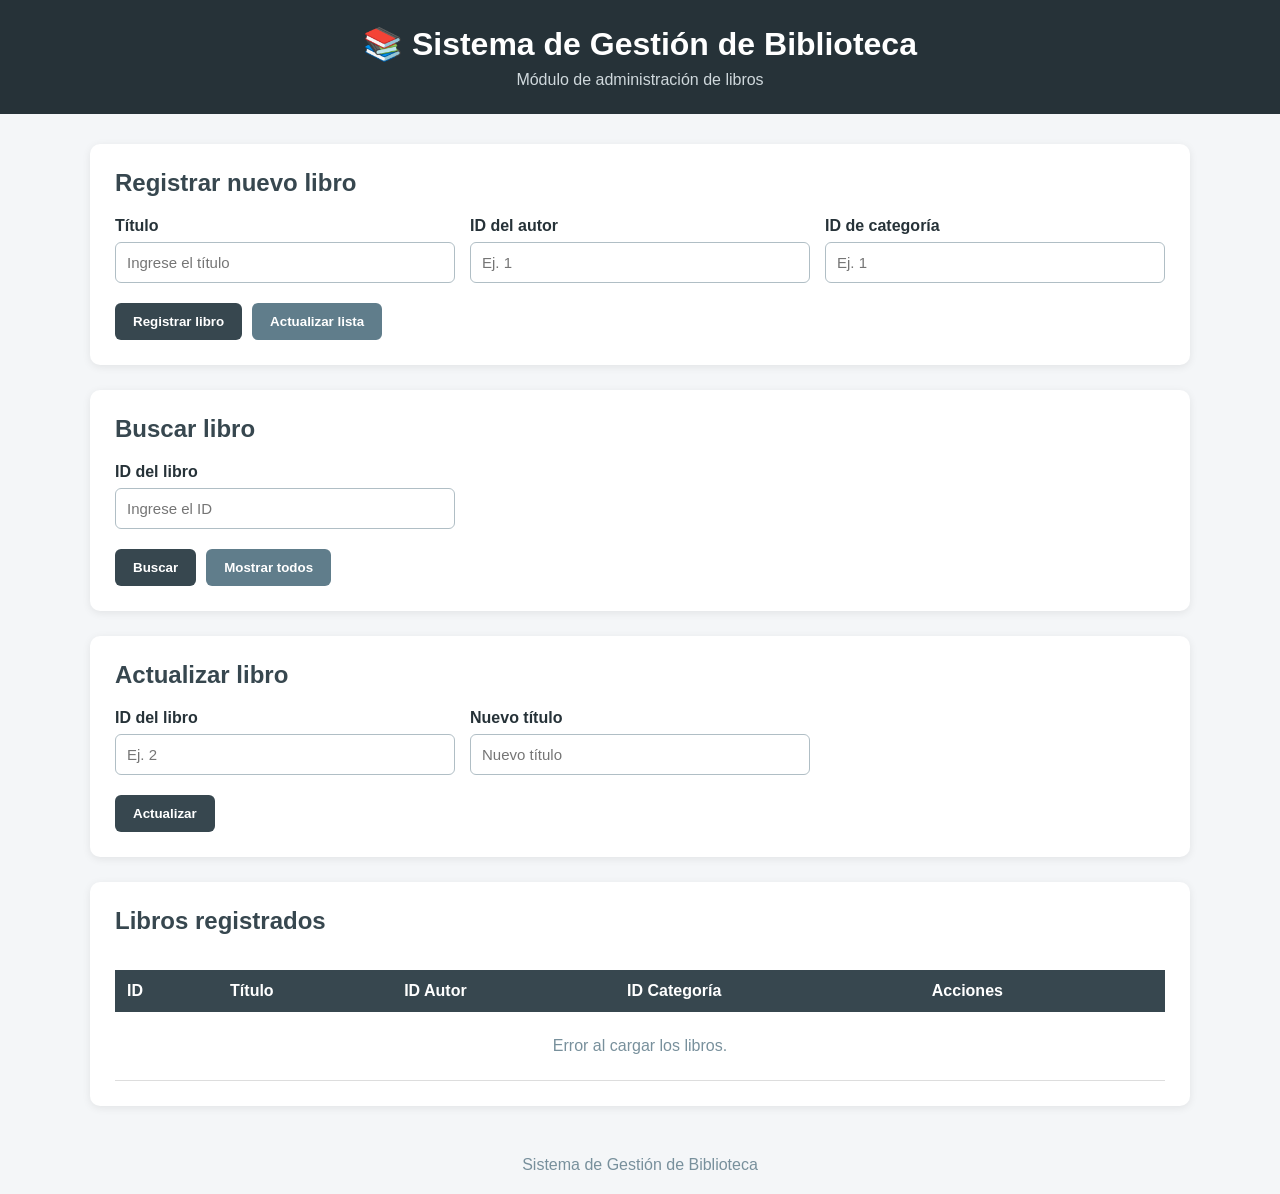
==== src/main/resources/templates/index.html @ 8ffa7a60 "Agrega interfaz web para pruebas del modulo de libros" ====
<!DOCTYPE html>
<html lang="es">
<head>
    <meta charset="UTF-8">
    <meta name="viewport" content="width=device-width, initial-scale=1.0">

    <title>Sistema de Biblioteca</title>

    <style>
        * {
            box-sizing: border-box;
            margin: 0;
            padding: 0;
            font-family: Arial, sans-serif;
        }

        body {
            background-color: #f4f6f8;
            color: #263238;
        }

        header {
            background-color: #263238;
            color: white;
            padding: 25px;
            text-align: center;
        }

        header h1 {
            margin-bottom: 8px;
        }

        header p {
            color: #cfd8dc;
        }

        .contenedor {
            width: 90%;
            max-width: 1100px;
            margin: 30px auto;
        }

        .tarjeta {
            background-color: white;
            padding: 25px;
            margin-bottom: 25px;
            border-radius: 10px;
            box-shadow: 0 2px 8px rgba(0, 0, 0, 0.08);
        }

        .tarjeta h2 {
            margin-bottom: 20px;
            color: #37474f;
        }

        .formulario {
            display: grid;
            grid-template-columns: repeat(3, 1fr);
            gap: 15px;
        }

        .campo {
            display: flex;
            flex-direction: column;
        }

        .campo label {
            margin-bottom: 7px;
            font-weight: bold;
        }

        .campo input {
            padding: 11px;
            border: 1px solid #b0bec5;
            border-radius: 6px;
            font-size: 15px;
        }

        .campo input:focus {
            outline: none;
            border-color: #546e7a;
        }

        .botones {
            margin-top: 20px;
            display: flex;
            gap: 10px;
            flex-wrap: wrap;
        }

        button {
            border: none;
            padding: 11px 18px;
            border-radius: 6px;
            cursor: pointer;
            font-weight: bold;
        }

        .btn-principal {
            background-color: #37474f;
            color: white;
        }

        .btn-secundario {
            background-color: #607d8b;
            color: white;
        }

        .btn-eliminar {
            background-color: #c62828;
            color: white;
        }

        button:hover {
            opacity: 0.9;
        }

        .mensaje {
            margin-top: 15px;
            padding: 12px;
            border-radius: 6px;
            display: none;
        }

        .exito {
            background-color: #e8f5e9;
            color: #2e7d32;
        }

        .error {
            background-color: #ffebee;
            color: #c62828;
        }

        .tabla-contenedor {
            overflow-x: auto;
        }

        table {
            width: 100%;
            border-collapse: collapse;
            margin-top: 15px;
        }

        th {
            background-color: #37474f;
            color: white;
            padding: 12px;
            text-align: left;
        }

        td {
            padding: 12px;
            border-bottom: 1px solid #ddd;
        }

        tr:hover {
            background-color: #f5f5f5;
        }

        .sin-datos {
            text-align: center;
            padding: 25px;
            color: #78909c;
        }

        footer {
            text-align: center;
            padding: 20px;
            color: #78909c;
        }

        @media (max-width: 700px) {
            .formulario {
                grid-template-columns: 1fr;
            }

            .contenedor {
                width: 95%;
            }
        }
    </style>
</head>

<body>

<header>
    <h1>📚 Sistema de Gestión de Biblioteca</h1>
    <p>Módulo de administración de libros</p>
</header>

<div class="contenedor">

    <!-- REGISTRAR LIBRO -->
    <div class="tarjeta">
        <h2>Registrar nuevo libro</h2>

        <form id="formRegistrar">

            <div class="formulario">

                <div class="campo">
                    <label for="titulo">Título</label>
                    <input
                        type="text"
                        id="titulo"
                        minlength="2"
                        maxlength="150"
                        required
                        placeholder="Ingrese el título">
                </div>

                <div class="campo">
                    <label for="idAutor">ID del autor</label>
                    <input
                        type="number"
                        id="idAutor"
                        min="1"
                        required
                        placeholder="Ej. 1">
                </div>

                <div class="campo">
                    <label for="idCategoria">ID de categoría</label>
                    <input
                        type="number"
                        id="idCategoria"
                        min="1"
                        required
                        placeholder="Ej. 1">
                </div>

            </div>

            <div class="botones">
                <button type="submit" class="btn-principal">
                    Registrar libro
                </button>

                <button type="button" class="btn-secundario" onclick="cargarLibros()">
                    Actualizar lista
                </button>
            </div>

        </form>

        <div id="mensajeRegistro" class="mensaje"></div>
    </div>


    <!-- BUSCAR LIBRO -->
    <div class="tarjeta">

        <h2>Buscar libro</h2>

        <div class="formulario">

            <div class="campo">
                <label for="buscarId">ID del libro</label>

                <input
                    type="number"
                    id="buscarId"
                    min="1"
                    placeholder="Ingrese el ID">
            </div>

        </div>

        <div class="botones">

            <button
                type="button"
                class="btn-principal"
                onclick="buscarLibro()">
                Buscar
            </button>

            <button
                type="button"
                class="btn-secundario"
                onclick="cargarLibros()">
                Mostrar todos
            </button>

        </div>

        <div id="resultadoBusqueda" class="mensaje"></div>

    </div>


    <!-- ACTUALIZAR LIBRO -->
    <div class="tarjeta">

        <h2>Actualizar libro</h2>

        <div class="formulario">

            <div class="campo">
                <label for="actualizarId">ID del libro</label>

                <input
                    type="number"
                    id="actualizarId"
                    min="1"
                    required
                    placeholder="Ej. 2">
            </div>

            <div class="campo">
                <label for="nuevoTitulo">Nuevo título</label>

                <input
                    type="text"
                    id="nuevoTitulo"
                    minlength="2"
                    maxlength="150"
                    required
                    placeholder="Nuevo título">
            </div>

        </div>

        <div class="botones">

            <button
                type="button"
                class="btn-principal"
                onclick="actualizarLibro()">
                Actualizar
            </button>

        </div>

        <div id="mensajeActualizar" class="mensaje"></div>

    </div>


    <!-- LISTADO -->
    <div class="tarjeta">

        <h2>Libros registrados</h2>

        <div class="tabla-contenedor">

            <table>

                <thead>
                    <tr>
                        <th>ID</th>
                        <th>Título</th>
                        <th>ID Autor</th>
                        <th>ID Categoría</th>
                        <th>Acciones</th>
                    </tr>
                </thead>

                <tbody id="tablaLibros">
                    <tr>
                        <td colspan="5" class="sin-datos">
                            Cargando libros...
                        </td>
                    </tr>
                </tbody>

            </table>

        </div>

    </div>

</div>

<footer>
    Sistema de Gestión de Biblioteca
</footer>


<script>

    const API = "/api/libros";


    // Mostrar mensaje
    function mostrarMensaje(elemento, texto, tipo) {

        elemento.textContent = texto;
        elemento.className = "mensaje " + tipo;
        elemento.style.display = "block";

        setTimeout(() => {
            elemento.style.display = "none";
        }, 4000);
    }


    // Cargar todos los libros
    async function cargarLibros() {

        const tabla = document.getElementById("tablaLibros");

        try {

            const respuesta = await fetch(API);

            if (!respuesta.ok) {
                throw new Error("No fue posible consultar los libros.");
            }

            const libros = await respuesta.json();

            tabla.innerHTML = "";

            if (libros.length === 0) {

                tabla.innerHTML = `
                    <tr>
                        <td colspan="5" class="sin-datos">
                            No hay libros registrados.
                        </td>
                    </tr>
                `;

                return;
            }

            libros.forEach(libro => {

                const fila = document.createElement("tr");

                fila.innerHTML = `
                    <td>${libro.idLibro}</td>
                    <td>${libro.titulo}</td>
                    <td>${libro.idAutor}</td>
                    <td>${libro.idCategoria}</td>
                    <td>
                        <button
                            class="btn-eliminar"
                            onclick="eliminarLibro(${libro.idLibro})">
                            Eliminar
                        </button>
                    </td>
                `;

                tabla.appendChild(fila);

            });

        } catch (error) {

            tabla.innerHTML = `
                <tr>
                    <td colspan="5" class="sin-datos">
                        Error al cargar los libros.
                    </td>
                </tr>
            `;

            console.error(error);
        }
    }


    // Registrar libro
    document.getElementById("formRegistrar").addEventListener("submit", async function(event) {

        event.preventDefault();

        const titulo = document.getElementById("titulo").value.trim();
        const idAutor = Number(document.getElementById("idAutor").value);
        const idCategoria = Number(document.getElementById("idCategoria").value);

        const mensaje = document.getElementById("mensajeRegistro");

        if (titulo.length < 2) {

            mostrarMensaje(
                mensaje,
                "El título debe tener al menos 2 caracteres.",
                "error"
            );

            return;
        }

        const libro = {
            titulo: titulo,
            idAutor: idAutor,
            idCategoria: idCategoria
        };

        try {

            const respuesta = await fetch(API, {

                method: "POST",

                headers: {
                    "Content-Type": "application/json"
                },

                body: JSON.stringify(libro)

            });

            if (!respuesta.ok) {
                throw new Error("No fue posible registrar el libro.");
            }

            mostrarMensaje(
                mensaje,
                "Libro registrado correctamente.",
                "exito"
            );

            document.getElementById("formRegistrar").reset();

            cargarLibros();

        } catch (error) {

            mostrarMensaje(
                mensaje,
                "Error al registrar el libro.",
                "error"
            );

            console.error(error);
        }

    });


    // Buscar libro por ID
    async function buscarLibro() {

        const id = document.getElementById("buscarId").value;
        const resultado = document.getElementById("resultadoBusqueda");

        if (!id || id < 1) {

            mostrarMensaje(
                resultado,
                "Ingrese un ID válido.",
                "error"
            );

            return;
        }

        try {

            const respuesta = await fetch(`${API}/${id}`);

            if (!respuesta.ok) {
                throw new Error();
            }

            const libro = await respuesta.json();

            if (!libro || !libro.idLibro) {

                mostrarMensaje(
                    resultado,
                    "No se encontró un libro con ese ID.",
                    "error"
                );

                return;
            }

            mostrarMensaje(
                resultado,
                `Libro encontrado: ${libro.titulo} | Autor: ${libro.idAutor} | Categoría: ${libro.idCategoria}`,
                "exito"
            );

        } catch (error) {

            mostrarMensaje(
                resultado,
                "No se encontró un libro con ese ID.",
                "error"
            );
        }
    }


    // Actualizar libro
    async function actualizarLibro() {

        const id = document.getElementById("actualizarId").value;
        const nuevoTitulo = document.getElementById("nuevoTitulo").value.trim();
        const mensaje = document.getElementById("mensajeActualizar");

        if (!id || id < 1) {

            mostrarMensaje(
                mensaje,
                "Ingrese un ID válido.",
                "error"
            );

            return;
        }

        if (nuevoTitulo.length < 2) {

            mostrarMensaje(
                mensaje,
                "El título debe tener al menos 2 caracteres.",
                "error"
            );

            return;
        }

        try {

            const respuesta = await fetch(`${API}/${id}`, {

                method: "PUT",

                headers: {
                    "Content-Type": "application/json"
                },

                body: JSON.stringify({
                    titulo: nuevoTitulo
                })

            });

            if (!respuesta.ok) {
                throw new Error();
            }

            const libro = await respuesta.json();

            if (!libro) {
                throw new Error();
            }

            mostrarMensaje(
                mensaje,
                "Libro actualizado correctamente.",
                "exito"
            );

            document.getElementById("nuevoTitulo").value = "";

            cargarLibros();

        } catch (error) {

            mostrarMensaje(
                mensaje,
                "No fue posible actualizar el libro.",
                "error"
            );
        }
    }


    // Eliminar libro
    async function eliminarLibro(id) {

        const confirmar = confirm(
            "¿Está seguro de que desea eliminar este libro?"
        );

        if (!confirmar) {
            return;
        }

        try {

            const respuesta = await fetch(`${API}/${id}`, {
                method: "DELETE"
            });

            if (!respuesta.ok) {
                throw new Error();
            }

            alert("Libro eliminado correctamente.");

            cargarLibros();

        } catch (error) {

            alert("No fue posible eliminar el libro.");
        }
    }


    // Cargar libros al abrir la página
    cargarLibros();

</script>

</body>
</html>
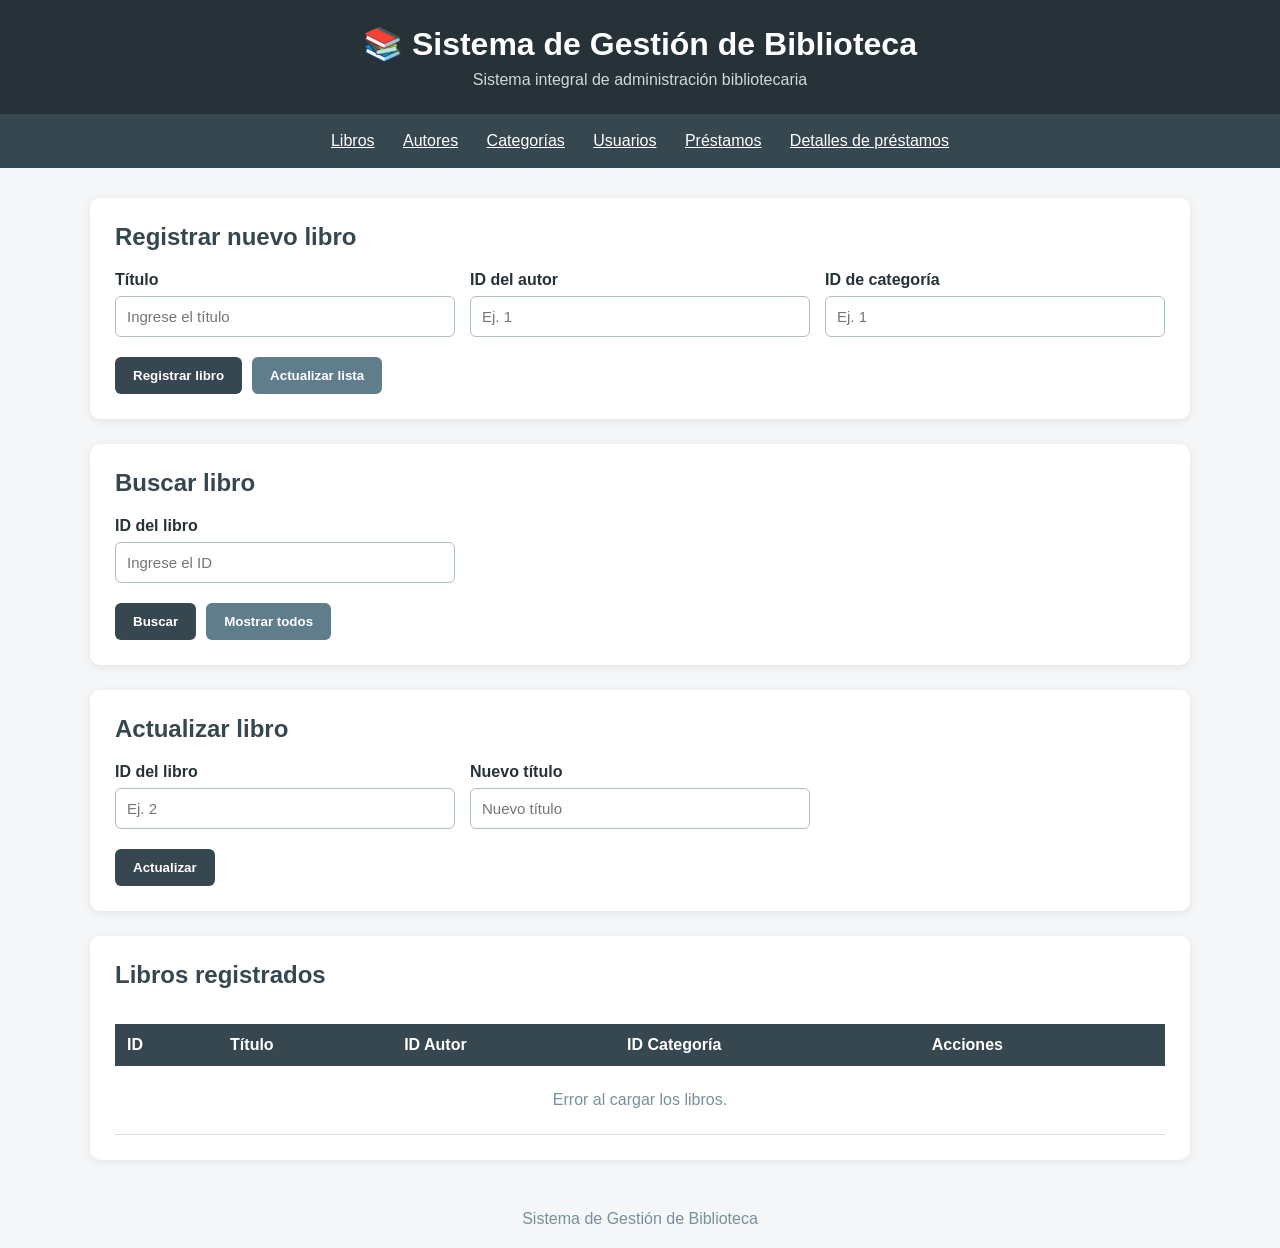
==== commit 82a6c7c2: "Actualizar sistema de biblioteca con autenticacion y modulos CRUD" ====
--- a/src/main/resources/templates/index.html
+++ b/src/main/resources/templates/index.html
@@ -186,8 +186,24 @@
 
 <header>
     <h1>📚 Sistema de Gestión de Biblioteca</h1>
-    <p>Módulo de administración de libros</p>
+    <p>Sistema integral de administración bibliotecaria</p>
 </header>
+
+<nav style="background-color: #37474f; padding: 18px; text-align: center;">
+
+    <a href="/" style="color: white; margin: 12px;">Libros</a>
+
+    <a href="/autores" style="color: white; margin: 12px;">Autores</a>
+
+    <a href="/categorias" style="color: white; margin: 12px;">Categorías</a>
+
+    <a href="/usuarios" style="color: white; margin: 12px;">Usuarios</a>
+
+    <a href="/prestamos" style="color: white; margin: 12px;">Préstamos</a>
+
+    <a href="/detalles-prestamo" style="color: white; margin: 12px;">Detalles de préstamos</a>
+
+</nav>
 
 <div class="contenedor">
 
@@ -197,7 +213,7 @@
 
         <form id="formRegistrar">
 
-            <div class="formulario">
+                <div class="formulario">
 
                 <div class="campo">
                     <label for="titulo">Título</label>
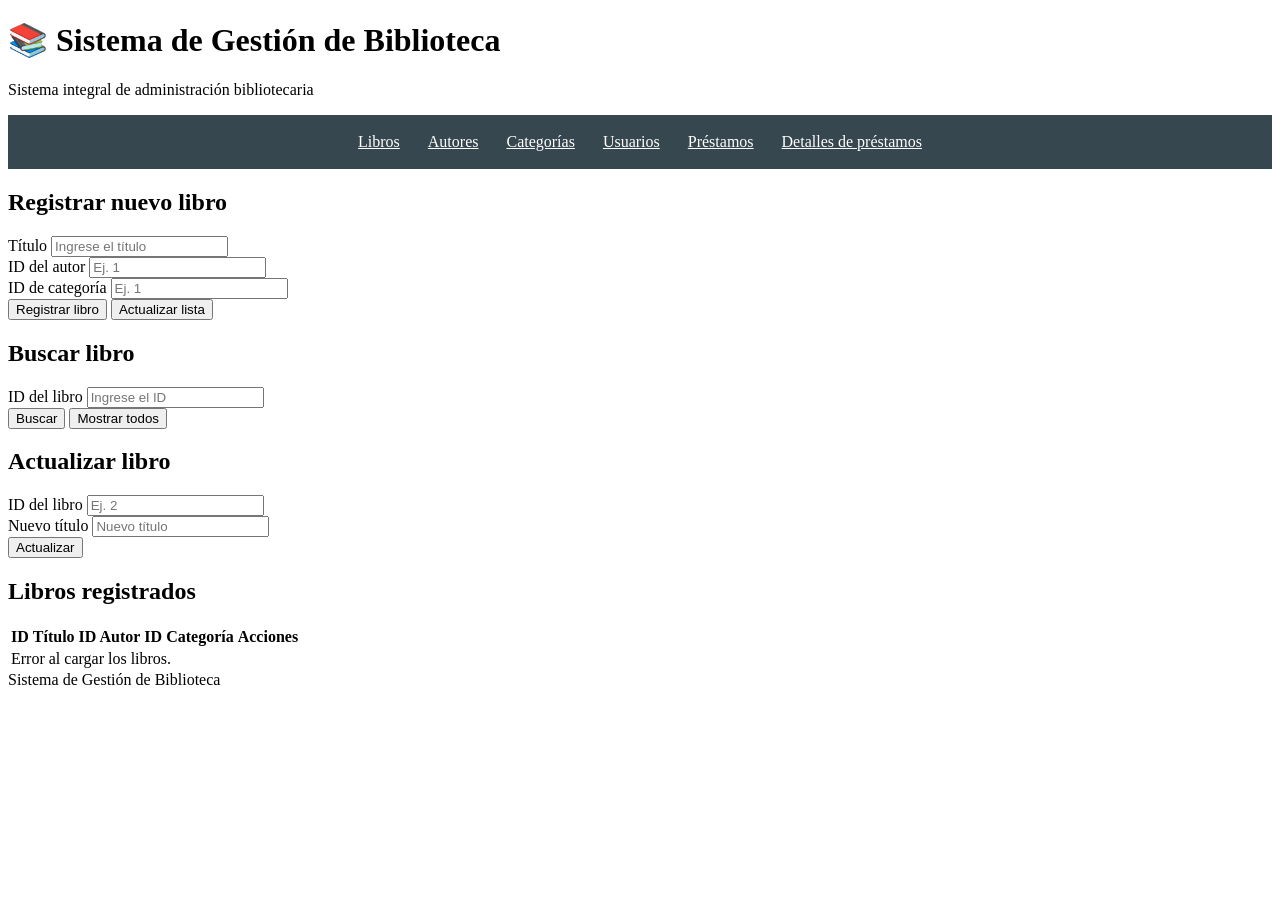
==== commit a0ee5a6a: "Mejorar diseño visual de los modulos y formularios" ====
--- a/src/main/resources/templates/index.html
+++ b/src/main/resources/templates/index.html
@@ -5,181 +5,8 @@
     <meta name="viewport" content="width=device-width, initial-scale=1.0">
 
     <title>Sistema de Biblioteca</title>
-
-    <style>
-        * {
-            box-sizing: border-box;
-            margin: 0;
-            padding: 0;
-            font-family: Arial, sans-serif;
-        }
-
-        body {
-            background-color: #f4f6f8;
-            color: #263238;
-        }
-
-        header {
-            background-color: #263238;
-            color: white;
-            padding: 25px;
-            text-align: center;
-        }
-
-        header h1 {
-            margin-bottom: 8px;
-        }
-
-        header p {
-            color: #cfd8dc;
-        }
-
-        .contenedor {
-            width: 90%;
-            max-width: 1100px;
-            margin: 30px auto;
-        }
-
-        .tarjeta {
-            background-color: white;
-            padding: 25px;
-            margin-bottom: 25px;
-            border-radius: 10px;
-            box-shadow: 0 2px 8px rgba(0, 0, 0, 0.08);
-        }
-
-        .tarjeta h2 {
-            margin-bottom: 20px;
-            color: #37474f;
-        }
-
-        .formulario {
-            display: grid;
-            grid-template-columns: repeat(3, 1fr);
-            gap: 15px;
-        }
-
-        .campo {
-            display: flex;
-            flex-direction: column;
-        }
-
-        .campo label {
-            margin-bottom: 7px;
-            font-weight: bold;
-        }
-
-        .campo input {
-            padding: 11px;
-            border: 1px solid #b0bec5;
-            border-radius: 6px;
-            font-size: 15px;
-        }
-
-        .campo input:focus {
-            outline: none;
-            border-color: #546e7a;
-        }
-
-        .botones {
-            margin-top: 20px;
-            display: flex;
-            gap: 10px;
-            flex-wrap: wrap;
-        }
-
-        button {
-            border: none;
-            padding: 11px 18px;
-            border-radius: 6px;
-            cursor: pointer;
-            font-weight: bold;
-        }
-
-        .btn-principal {
-            background-color: #37474f;
-            color: white;
-        }
-
-        .btn-secundario {
-            background-color: #607d8b;
-            color: white;
-        }
-
-        .btn-eliminar {
-            background-color: #c62828;
-            color: white;
-        }
-
-        button:hover {
-            opacity: 0.9;
-        }
-
-        .mensaje {
-            margin-top: 15px;
-            padding: 12px;
-            border-radius: 6px;
-            display: none;
-        }
-
-        .exito {
-            background-color: #e8f5e9;
-            color: #2e7d32;
-        }
-
-        .error {
-            background-color: #ffebee;
-            color: #c62828;
-        }
-
-        .tabla-contenedor {
-            overflow-x: auto;
-        }
-
-        table {
-            width: 100%;
-            border-collapse: collapse;
-            margin-top: 15px;
-        }
-
-        th {
-            background-color: #37474f;
-            color: white;
-            padding: 12px;
-            text-align: left;
-        }
-
-        td {
-            padding: 12px;
-            border-bottom: 1px solid #ddd;
-        }
-
-        tr:hover {
-            background-color: #f5f5f5;
-        }
-
-        .sin-datos {
-            text-align: center;
-            padding: 25px;
-            color: #78909c;
-        }
-
-        footer {
-            text-align: center;
-            padding: 20px;
-            color: #78909c;
-        }
-
-        @media (max-width: 700px) {
-            .formulario {
-                grid-template-columns: 1fr;
-            }
-
-            .contenedor {
-                width: 95%;
-            }
-        }
-    </style>
+<link rel="stylesheet" th:href="@{/css/estilos.css}">
+    
 </head>
 
 <body>
